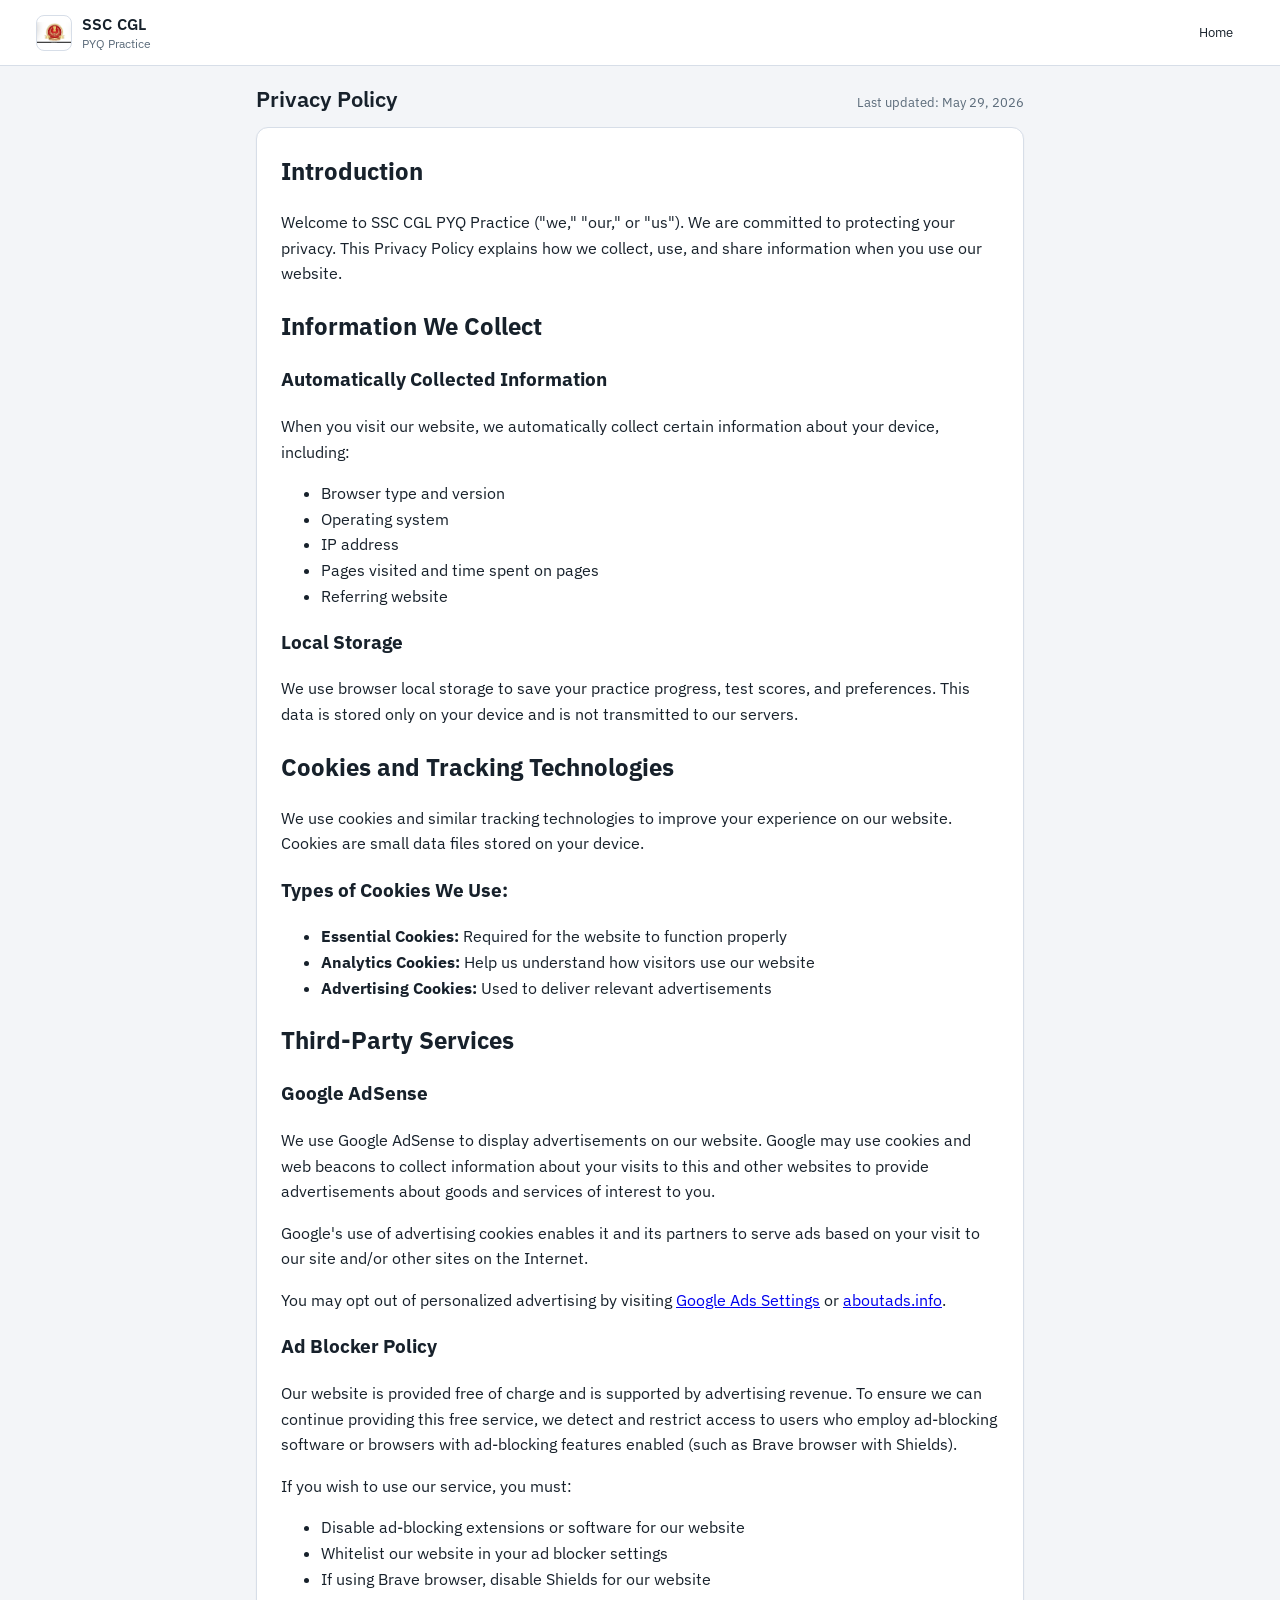
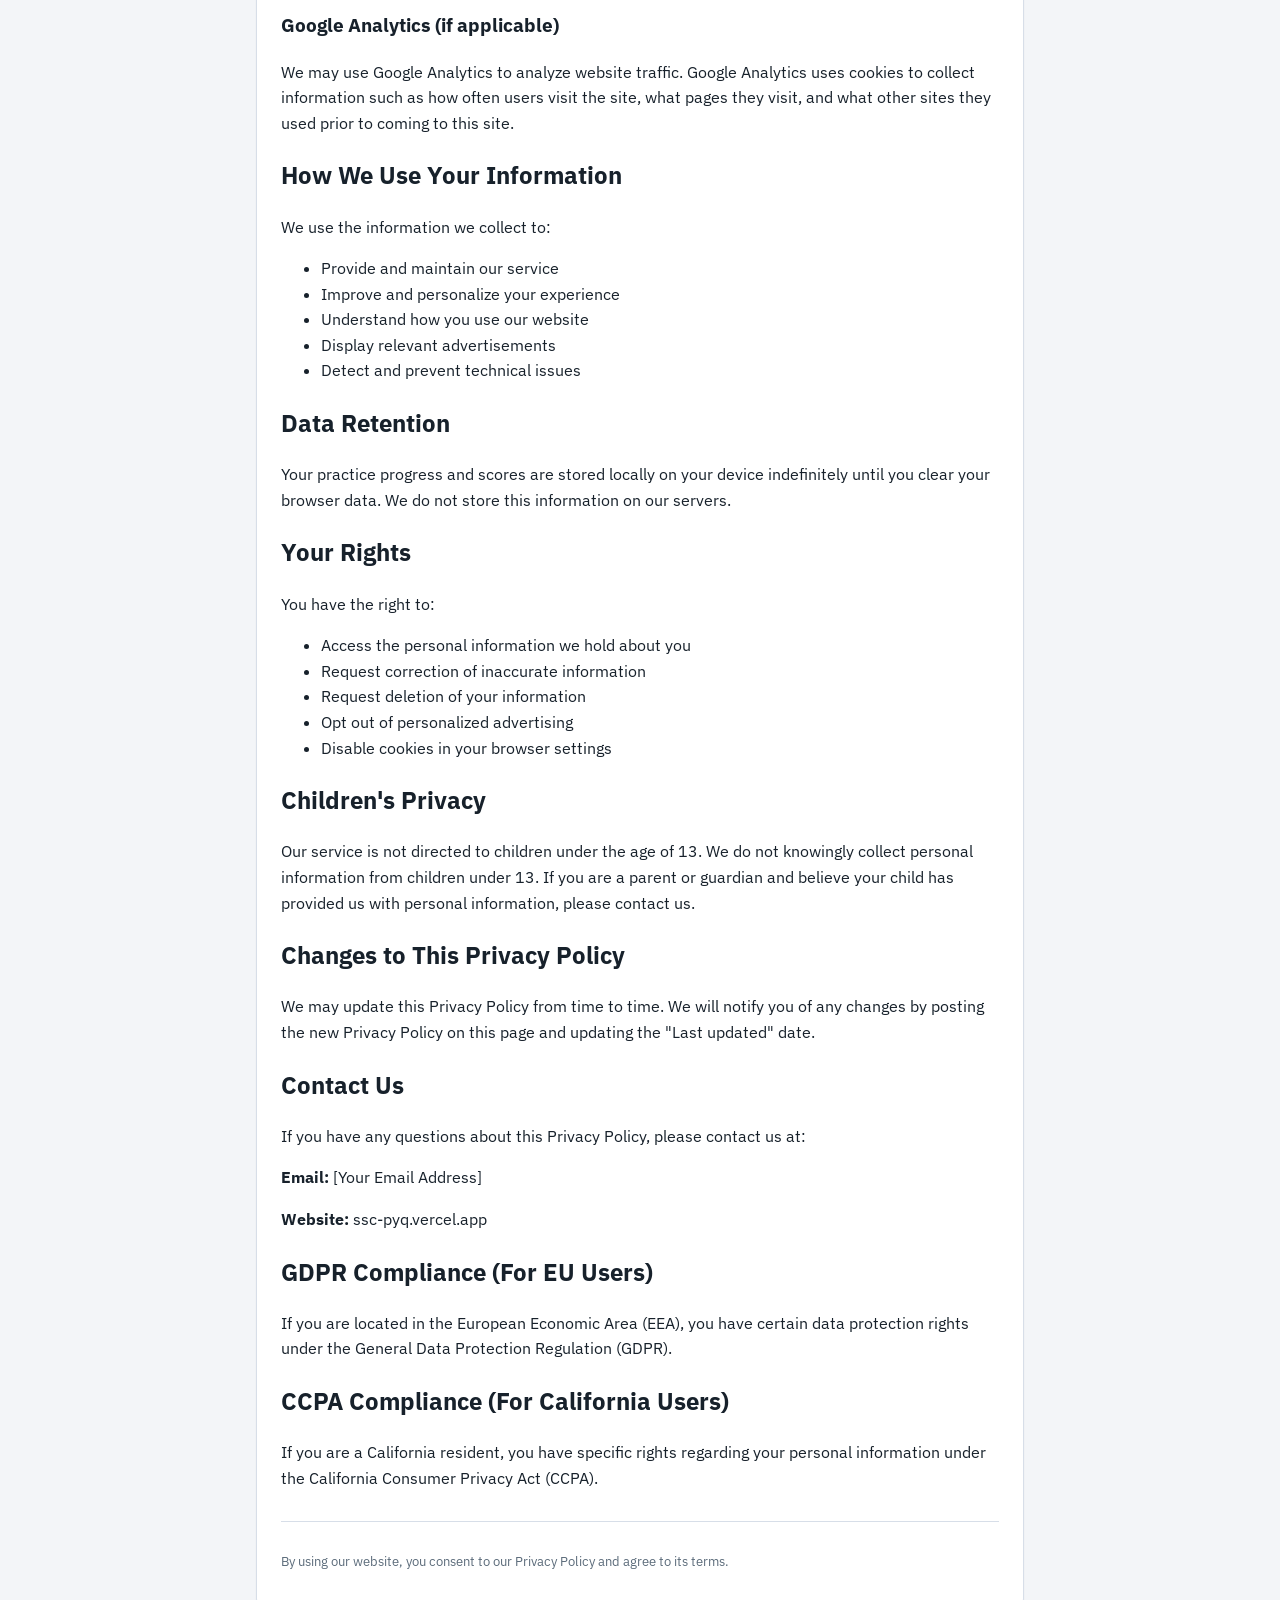
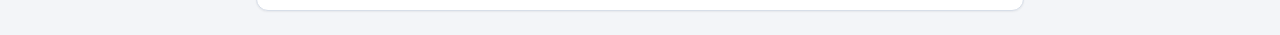
==== privacy-policy.html @ 729f7655 "Add admin mode and Google Analytics integration 🔐 Admin Mode (Secret Feature): - Press Ctrl+Shift+A " ====
<!doctype html>
<html lang="en">
  <head>
    <meta charset="UTF-8" />
    <meta name="viewport" content="width=device-width, initial-scale=1.0" />
    <title>Privacy Policy - SSC CGL PYQ Practice</title>
    <link rel="icon" type="image/jpeg" href="./assets/ssc_logo.jpg" />
    <link rel="preconnect" href="https://fonts.googleapis.com" />
    <link rel="preconnect" href="https://fonts.gstatic.com" crossorigin />
    <link href="https://fonts.googleapis.com/css2?family=IBM+Plex+Sans:wght@400;500;600&display=swap" rel="stylesheet" />
    <link rel="stylesheet" href="./styles.css" />
    
    <!-- Google AdSense -->
    <script async src="https://pagead2.googlesyndication.com/pagead/js/adsbygoogle.js?client=ca-pub-6159948931415074"
         crossorigin="anonymous"></script>
  </head>
  <body>
    <header class="topbar" role="banner">
      <div class="topbar__inner">
        <div class="topbar__brand">
          <img class="topbar__logo" src="./assets/ssc_logo.jpg" alt="SSC logo" />
          <div class="topbar__brandText">
            <div class="topbar__title">SSC CGL</div>
            <div class="topbar__sub">PYQ Practice</div>
          </div>
        </div>
        <nav class="topnav" aria-label="Primary">
          <a class="topnav__link" href="./index.html">Home</a>
        </nav>
      </div>
    </header>

    <main class="shell" style="max-width: 800px;">
      <div class="pagehead">
        <h1 class="pagehead__title">Privacy Policy</h1>
        <div class="pagehead__meta">Last updated: May 29, 2026</div>
      </div>

      <div class="panel">
        <div style="padding: 24px; line-height: 1.6;">
          <h2 style="margin-top: 0;">Introduction</h2>
          <p>Welcome to SSC CGL PYQ Practice ("we," "our," or "us"). We are committed to protecting your privacy. This Privacy Policy explains how we collect, use, and share information when you use our website.</p>

          <h2>Information We Collect</h2>
          <h3>Automatically Collected Information</h3>
          <p>When you visit our website, we automatically collect certain information about your device, including:</p>
          <ul>
            <li>Browser type and version</li>
            <li>Operating system</li>
            <li>IP address</li>
            <li>Pages visited and time spent on pages</li>
            <li>Referring website</li>
          </ul>

          <h3>Local Storage</h3>
          <p>We use browser local storage to save your practice progress, test scores, and preferences. This data is stored only on your device and is not transmitted to our servers.</p>

          <h2>Cookies and Tracking Technologies</h2>
          <p>We use cookies and similar tracking technologies to improve your experience on our website. Cookies are small data files stored on your device.</p>

          <h3>Types of Cookies We Use:</h3>
          <ul>
            <li><strong>Essential Cookies:</strong> Required for the website to function properly</li>
            <li><strong>Analytics Cookies:</strong> Help us understand how visitors use our website</li>
            <li><strong>Advertising Cookies:</strong> Used to deliver relevant advertisements</li>
          </ul>

          <h2>Third-Party Services</h2>
          <h3>Google AdSense</h3>
          <p>We use Google AdSense to display advertisements on our website. Google may use cookies and web beacons to collect information about your visits to this and other websites to provide advertisements about goods and services of interest to you.</p>
          
          <p>Google's use of advertising cookies enables it and its partners to serve ads based on your visit to our site and/or other sites on the Internet.</p>
          
          <p>You may opt out of personalized advertising by visiting <a href="https://www.google.com/settings/ads" target="_blank" rel="noopener">Google Ads Settings</a> or <a href="http://www.aboutads.info/choices/" target="_blank" rel="noopener">aboutads.info</a>.</p>

          <h3>Ad Blocker Policy</h3>
          <p>Our website is provided free of charge and is supported by advertising revenue. To ensure we can continue providing this free service, we detect and restrict access to users who employ ad-blocking software or browsers with ad-blocking features enabled (such as Brave browser with Shields).</p>
          
          <p>If you wish to use our service, you must:</p>
          <ul>
            <li>Disable ad-blocking extensions or software for our website</li>
            <li>Whitelist our website in your ad blocker settings</li>
            <li>If using Brave browser, disable Shields for our website</li>
          </ul>

          <h3>Google Analytics (if applicable)</h3>
          <p>We may use Google Analytics to analyze website traffic. Google Analytics uses cookies to collect information such as how often users visit the site, what pages they visit, and what other sites they used prior to coming to this site.</p>

          <h2>How We Use Your Information</h2>
          <p>We use the information we collect to:</p>
          <ul>
            <li>Provide and maintain our service</li>
            <li>Improve and personalize your experience</li>
            <li>Understand how you use our website</li>
            <li>Display relevant advertisements</li>
            <li>Detect and prevent technical issues</li>
          </ul>

          <h2>Data Retention</h2>
          <p>Your practice progress and scores are stored locally on your device indefinitely until you clear your browser data. We do not store this information on our servers.</p>

          <h2>Your Rights</h2>
          <p>You have the right to:</p>
          <ul>
            <li>Access the personal information we hold about you</li>
            <li>Request correction of inaccurate information</li>
            <li>Request deletion of your information</li>
            <li>Opt out of personalized advertising</li>
            <li>Disable cookies in your browser settings</li>
          </ul>

          <h2>Children's Privacy</h2>
          <p>Our service is not directed to children under the age of 13. We do not knowingly collect personal information from children under 13. If you are a parent or guardian and believe your child has provided us with personal information, please contact us.</p>

          <h2>Changes to This Privacy Policy</h2>
          <p>We may update this Privacy Policy from time to time. We will notify you of any changes by posting the new Privacy Policy on this page and updating the "Last updated" date.</p>

          <h2>Contact Us</h2>
          <p>If you have any questions about this Privacy Policy, please contact us at:</p>
          <p><strong>Email:</strong> [Your Email Address]</p>
          <p><strong>Website:</strong> ssc-pyq.vercel.app</p>

          <h2>GDPR Compliance (For EU Users)</h2>
          <p>If you are located in the European Economic Area (EEA), you have certain data protection rights under the General Data Protection Regulation (GDPR).</p>

          <h2>CCPA Compliance (For California Users)</h2>
          <p>If you are a California resident, you have specific rights regarding your personal information under the California Consumer Privacy Act (CCPA).</p>

          <hr style="margin: 30px 0; border: none; border-top: 1px solid #d7dee8;" />
          
          <p style="font-size: 13px; color: #5b6b7a;">
            By using our website, you consent to our Privacy Policy and agree to its terms.
          </p>
        </div>
      </div>
    </main>
    
    <!-- Ad Blocker Detection -->
    <script src="./adblock-detector.js"></script>
  </body>
</html>
---- styles.css ----
:root {
  --bg: #f3f5f8;
  --panel: #ffffff;
  --text: #17212b;
  --muted: #5b6b7a;
  --border: #d7dee8;
  --shadow: 0 1px 2px rgba(16, 24, 40, 0.06);
  --radius: 12px;
  --radius2: 10px;
  --accent: #1a73e8;
  --accent2: #0b5bd3;
  --danger: #d93025;
  --soft: #eef2f7;
  --good: #1e8e3e;
  --warn: #b06000;
  --mark: #6f42c1;
  --sans: "IBM Plex Sans", ui-sans-serif, system-ui, -apple-system, Segoe UI, sans-serif;
  --max: 1240px;
}

* {
  box-sizing: border-box;
}

html,
body {
  height: 100%;
}

body {
  margin: 0;
  font-family: var(--sans);
  background: var(--bg);
  color: var(--text);
}

.mono {
  font-variant-numeric: tabular-nums;
}

.topbar {
  position: sticky;
  top: 0;
  z-index: 30;
  background: var(--panel);
  border-bottom: 1px solid var(--border);
}

.topbar__inner {
  max-width: var(--max);
  margin: 0 auto;
  padding: 14px 16px;
  display: flex;
  align-items: center;
  justify-content: space-between;
  gap: 12px;
}

.topbar__brand {
  display: flex;
  align-items: center;
  gap: 10px;
  min-width: 0;
}

.topbar__brandText {
  min-width: 0;
}

.topbar__logo {
  width: 36px;
  height: 36px;
  object-fit: contain;
  border-radius: 8px;
  border: 1px solid var(--border);
  background: #fff;
  flex: 0 0 auto;
}

.topbar__title {
  font-weight: 600;
  letter-spacing: 0.2px;
}

.topbar__sub {
  margin-top: 2px;
  font-size: 12px;
  color: var(--muted);
}

.topnav {
  display: flex;
  gap: 10px;
}

.topnav__link {
  text-decoration: none;
  color: var(--text);
  font-size: 13px;
  padding: 8px 10px;
  border-radius: 10px;
  border: 1px solid transparent;
}

.topnav__link:hover {
  border-color: var(--border);
  background: var(--soft);
}

.shell {
  max-width: var(--max);
  margin: 0 auto;
  padding: 18px 16px 24px;
}

/* Hero Section */
.hero {
  background: linear-gradient(to bottom, #fafbfc 0%, #f3f5f8 100%);
  border-radius: var(--radius);
  padding: 48px 40px;
  margin-bottom: 24px;
  display: grid;
  grid-template-columns: 1fr 1fr;
  gap: 48px;
  align-items: center;
  position: relative;
  overflow: hidden;
  border: 1px solid var(--border);
  box-shadow: 0 2px 8px rgba(16, 24, 40, 0.04);
}

/* Grid pattern background */
.hero::before {
  content: '';
  position: absolute;
  top: 0;
  left: 0;
  right: 0;
  bottom: 0;
  background-image: 
    linear-gradient(to right, rgba(215, 222, 232, 0.3) 1px, transparent 1px),
    linear-gradient(to bottom, rgba(215, 222, 232, 0.3) 1px, transparent 1px);
  background-size: 24px 24px;
  pointer-events: none;
  opacity: 0.6;
}

/* Subtle dot pattern overlay */
.hero::after {
  content: '';
  position: absolute;
  top: 0;
  left: 0;
  right: 0;
  bottom: 0;
  background-image: radial-gradient(circle, rgba(91, 107, 122, 0.08) 1px, transparent 1px);
  background-size: 16px 16px;
  pointer-events: none;
}

.hero__content {
  position: relative;
  z-index: 1;
}

.hero__badge {
  display: inline-flex;
  align-items: center;
  gap: 6px;
  background: white;
  border: 1px solid var(--border);
  border-radius: 999px;
  padding: 6px 14px;
  font-size: 12px;
  font-weight: 600;
  color: var(--accent);
  margin-bottom: 20px;
  box-shadow: 0 1px 3px rgba(16, 24, 40, 0.06);
}

.hero__badge svg {
  width: 14px;
  height: 14px;
  color: #f59e0b;
}

.hero__title {
  margin: 0 0 16px;
  font-size: 42px;
  font-weight: 700;
  color: var(--text);
  line-height: 1.2;
  letter-spacing: -0.5px;
}

.hero__desc {
  margin: 0 0 32px;
  font-size: 17px;
  line-height: 1.6;
  color: var(--muted);
  max-width: 480px;
}

.hero__features {
  display: grid;
  grid-template-columns: repeat(2, 1fr);
  gap: 16px;
  margin-bottom: 32px;
}

.hero__feature {
  display: flex;
  align-items: flex-start;
  gap: 12px;
  background: white;
  border: 1px solid var(--border);
  border-radius: 12px;
  padding: 14px;
  transition: all 0.3s ease;
  box-shadow: 0 1px 2px rgba(16, 24, 40, 0.04);
}

.hero__feature:hover {
  border-color: rgba(26, 115, 232, 0.3);
  box-shadow: 0 4px 12px rgba(26, 115, 232, 0.08);
  transform: translateY(-2px);
}

.hero__feature-icon {
  width: 40px;
  height: 40px;
  background: var(--soft);
  border: 1px solid var(--border);
  border-radius: 10px;
  display: flex;
  align-items: center;
  justify-content: center;
  color: var(--accent);
  flex-shrink: 0;
}

.hero__feature-text {
  flex: 1;
  min-width: 0;
}

.hero__feature-title {
  font-size: 14px;
  font-weight: 600;
  color: var(--text);
  margin-bottom: 2px;
}

.hero__feature-sub {
  font-size: 12px;
  color: var(--muted);
}

.hero__cta {
  display: inline-flex;
  align-items: center;
  gap: 8px;
  background: var(--text);
  color: white;
  text-decoration: none;
  font-size: 16px;
  font-weight: 600;
  padding: 16px 28px;
  border-radius: 12px;
  box-shadow: 0 4px 12px rgba(23, 33, 43, 0.15);
  transition: all 0.3s ease;
}

.hero__cta:hover {
  background: #0d1419;
  transform: translateY(-2px);
  box-shadow: 0 8px 20px rgba(23, 33, 43, 0.25);
}

.hero__cta svg {
  transition: transform 0.3s ease;
}

.hero__cta:hover svg {
  transform: translateX(4px);
}

.hero__visual {
  position: relative;
  height: 400px;
}

.hero__card {
  position: absolute;
  background: white;
  border: 1px solid var(--border);
  border-radius: 16px;
  padding: 20px;
  box-shadow: 0 4px 16px rgba(16, 24, 40, 0.08);
  width: 220px;
  transition: all 0.3s ease;
}

.hero__card:hover {
  transform: translateY(-8px) scale(1.05);
  box-shadow: 0 12px 32px rgba(16, 24, 40, 0.15);
  border-color: rgba(26, 115, 232, 0.3);
  z-index: 10;
}

.hero__card--1 {
  top: 20px;
  left: 20px;
  animation: float 6s ease-in-out infinite;
}

.hero__card--2 {
  top: 120px;
  right: 40px;
  animation: float 6s ease-in-out infinite 2s;
}

.hero__card--3 {
  bottom: 40px;
  left: 60px;
  animation: float 6s ease-in-out infinite 4s;
}

@keyframes float {
  0%, 100% {
    transform: translateY(0);
  }
  50% {
    transform: translateY(-20px);
  }
}

.hero__card-header {
  display: flex;
  align-items: center;
  gap: 10px;
  margin-bottom: 16px;
  padding-bottom: 12px;
  border-bottom: 1px solid var(--border);
}

.hero__card-icon {
  font-size: 24px;
}

.hero__card-title {
  font-size: 14px;
  font-weight: 600;
  color: var(--text);
}

.hero__card-body {
  display: flex;
  gap: 16px;
}

.hero__card-stat {
  flex: 1;
  display: flex;
  flex-direction: column;
  gap: 4px;
}

.hero__card-label {
  font-size: 11px;
  color: var(--muted);
  text-transform: uppercase;
  letter-spacing: 0.5px;
}

.hero__card-value {
  font-size: 20px;
  font-weight: 700;
  color: var(--text);
}

@media (max-width: 980px) {
  .hero {
    grid-template-columns: 1fr;
    gap: 32px;
    padding: 36px 28px;
  }

  .hero__title {
    font-size: 32px;
  }

  .hero__visual {
    height: 300px;
  }

  .hero__card {
    width: 180px;
    padding: 16px;
  }

  .hero__card--1 {
    top: 10px;
    left: 10px;
  }

  .hero__card--2 {
    top: 80px;
    right: 10px;
  }

  .hero__card--3 {
    bottom: 20px;
    left: 40px;
  }
}

@media (max-width: 640px) {
  .hero {
    padding: 28px 20px;
  }

  .hero__title {
    font-size: 28px;
  }

  .hero__desc {
    font-size: 15px;
  }

  .hero__features {
    grid-template-columns: 1fr;
  }

  .hero__visual {
    display: none;
  }
}

.pagehead {
  display: flex;
  align-items: baseline;
  justify-content: space-between;
  gap: 12px;
  flex-wrap: wrap;
  margin-bottom: 14px;
}

.pagehead__title {
  margin: 0;
  font-size: 22px;
  font-weight: 600;
}

.pagehead__meta {
  font-size: 13px;
  color: var(--muted);
}

.panel {
  border-radius: var(--radius);
  background: var(--panel);
  border: 1px solid var(--border);
  box-shadow: var(--shadow);
  overflow: hidden;
}

.panel__head {
  padding: 14px 14px;
  border-bottom: 1px solid var(--border);
  display: flex;
  align-items: baseline;
  justify-content: space-between;
  gap: 12px;
}

.panel__title {
  font-weight: 600;
  font-size: 14px;
}

.panel__meta {
  color: var(--muted);
  font-size: 12.5px;
}

.form {
  padding: 14px;
  display: grid;
  gap: 14px;
}

.form__row {
  display: grid;
  grid-template-columns: 140px 1fr;
  gap: 12px;
  align-items: start;
}

.form__label {
  font-weight: 600;
  font-size: 13px;
  color: var(--text);
  padding-top: 6px;
}

.form__label2 {
  display: block;
  font-weight: 600;
  font-size: 13px;
  margin-bottom: 6px;
}

.form__controls {
  display: grid;
  gap: 10px;
}

.radio {
  display: inline-flex;
  align-items: center;
  gap: 8px;
  font-size: 13px;
  color: var(--text);
  margin-right: 12px;
}

.input,
.select {
  width: 100%;
  border: 1px solid var(--border);
  border-radius: 10px;
  padding: 10px 12px;
  font-size: 13px;
  background: #fff;
}

.checks {
  display: grid;
  grid-template-columns: repeat(2, minmax(0, 1fr));
  gap: 8px 12px;
}

.check {
  display: flex;
  align-items: center;
  gap: 8px;
  font-size: 13px;
}

.hint {
  font-size: 12px;
  color: var(--muted);
}

.muted {
  font-size: 12.5px;
  color: var(--muted);
}

.grow {
  flex: 1;
}

.form__grid {
  display: grid;
  grid-template-columns: repeat(2, minmax(0, 1fr));
  gap: 12px;
}

.form__field {
  min-width: 0;
}

.form__actions {
  display: flex;
  align-items: center;
  gap: 12px;
  padding-top: 4px;
}

.chapters {
  padding: 14px;
  display: grid;
  grid-template-columns: repeat(12, 1fr);
  gap: 12px;
}

.card {
  grid-column: span 6;
  border-radius: var(--radius);
  border: 1px solid var(--border);
  background: #fff;
  padding: 14px;
  display: grid;
  gap: 10px;
}

.card__glow {
  display: none;
}

.card__title {
  margin: 0;
  font-weight: 600;
  font-size: 15px;
}

.card__desc {
  margin: 0;
  color: var(--muted);
  font-size: 13px;
  line-height: 1.4;
}

.card__row {
  display: flex;
  align-items: center;
  justify-content: space-between;
  gap: 10px;
  flex-wrap: wrap;
}

.badge {
  border: 1px solid var(--border);
  background: var(--soft);
  border-radius: 999px;
  padding: 6px 10px;
  font-size: 12px;
  color: var(--muted);
}

.badge strong {
  color: var(--text);
}

.btn {
  appearance: none;
  border: 1px solid transparent;
  border-radius: 10px;
  padding: 10px 12px;
  font-size: 13px;
  font-weight: 600;
  cursor: pointer;
  user-select: none;
}

.btn:active {
  transform: translateY(1px);
}

.btn--primary {
  background: var(--accent);
  color: #fff;
  border-color: var(--accent2);
}

.btn--primary:hover {
  background: var(--accent2);
}

.btn--soft {
  background: var(--soft);
  color: var(--text);
  border-color: var(--border);
}

.btn--soft:hover {
  background: #e7eef7;
}

.btn--xs {
  padding: 7px 10px;
  font-size: 12px;
  border-radius: 999px;
  display: inline-flex;
  align-items: center;
  justify-content: center;
  gap: 4px;
}

.btn--xs svg {
  flex-shrink: 0;
}

.btn--danger {
  background: #fff;
  color: var(--danger);
  border-color: rgba(217, 48, 37, 0.35);
}

.btn--danger:hover {
  background: rgba(217, 48, 37, 0.06);
}

.btn--ghost {
  background: #fff;
  color: var(--text);
  border-color: var(--border);
}

.btn--ghost:hover {
  background: var(--soft);
}

.link {
  text-decoration: none;
  color: var(--accent);
  font-weight: 600;
  font-size: 13px;
}

.sep {
  color: var(--muted);
}

.exam {
  display: flex;
  flex-direction: column;
  gap: 12px;
  min-height: calc(100vh - 72px);
}

.exam__bar {
  background: var(--panel);
  border: 1px solid var(--border);
  border-radius: var(--radius);
  box-shadow: var(--shadow);
  padding: 10px 12px;
  display: grid;
  grid-template-columns: 1fr 1.2fr 1fr;
  gap: 12px;
  align-items: center;
}

.exam__barLeft,
.exam__barMid,
.exam__barRight {
  display: flex;
  align-items: center;
  gap: 10px;
}

.exam__barMid {
  justify-content: center;
  flex-direction: column;
  align-items: stretch;
  gap: 6px;
}

.exam__barRight {
  justify-content: flex-end;
}

.timer {
  padding: 6px 10px;
  border: 1px solid var(--border);
  border-radius: 999px;
  background: var(--soft);
  font-size: 12.5px;
  color: var(--text);
}

.pbar {
  height: 8px;
  border-radius: 999px;
  background: #e8edf5;
  border: 1px solid var(--border);
  overflow: hidden;
}

.pbar__fill {
  height: 100%;
  width: 0%;
  background: var(--accent);
  transition: width 160ms ease;
}

.exam__main {
  display: grid;
  grid-template-columns: 1fr 280px;
  gap: 12px;
  align-items: start;
  flex: 1;
}

@media (max-width: 768px) {
  .exam__main {
    grid-template-columns: 1fr 240px;
  }
}

@media (max-width: 520px) {
  .exam__main {
    grid-template-columns: 1fr 200px;
  }
}

.workspace {
  background: var(--panel);
  border: 1px solid var(--border);
  border-radius: var(--radius);
  box-shadow: var(--shadow);
  padding: 14px;
}

.qhead {
  display: flex;
  align-items: baseline;
  justify-content: space-between;
  gap: 10px;
  margin-bottom: 10px;
}

.qmeta {
  font-size: 12.5px;
  color: var(--muted);
}

.qtext {
  font-size: 15px;
  line-height: 1.6;
  color: var(--text);
}

.opts {
  margin-top: 12px;
  display: grid;
  gap: 10px;
}

.opt {
  width: 100%;
  text-align: left;
  border: 1px solid var(--border);
  border-radius: var(--radius2);
  background: #fff;
  padding: 12px 12px;
  display: grid;
  grid-template-columns: 18px 1fr;
  gap: 10px;
  align-items: start;
  cursor: pointer;
}

.opt:hover {
  background: var(--soft);
}

.opt[aria-pressed="true"] {
  border-color: rgba(26, 115, 232, 0.45);
  box-shadow: 0 0 0 3px rgba(26, 115, 232, 0.12);
}

.opt.is-correct {
  border-color: rgba(30, 142, 62, 0.45);
  box-shadow: 0 0 0 3px rgba(30, 142, 62, 0.12);
  background: rgba(30, 142, 62, 0.06);
}

.opt.is-wrong {
  border-color: rgba(217, 48, 37, 0.40);
  box-shadow: 0 0 0 3px rgba(217, 48, 37, 0.10);
  background: rgba(217, 48, 37, 0.05);
}

.opt__radio {
  width: 16px;
  height: 16px;
  border-radius: 999px;
  border: 2px solid #95a1b2;
  margin-top: 2px;
}

.opt[aria-pressed="true"] .opt__radio {
  border-color: var(--accent);
  background: radial-gradient(circle at center, var(--accent) 0 45%, transparent 46% 100%);
}

.opt__text {
  font-size: 14px;
  line-height: 1.45;
}

.feedback {
  margin-top: 12px;
  padding: 10px 12px;
  border-radius: var(--radius2);
  border: 1px solid var(--border);
  background: var(--soft);
  font-size: 13px;
  color: var(--text);
}

.feedback--ok {
  border-color: rgba(30, 142, 62, 0.30);
  background: rgba(30, 142, 62, 0.08);
}

.feedback--bad {
  border-color: rgba(217, 48, 37, 0.26);
  background: rgba(217, 48, 37, 0.07);
}

.palette {
  background: var(--panel);
  border: 1px solid var(--border);
  border-radius: var(--radius);
  box-shadow: var(--shadow);
  overflow: hidden;
  max-height: calc(100vh - 210px);
  display: flex;
  flex-direction: column;
}

.palette__head {
  padding: 12px 12px;
  border-bottom: 1px solid var(--border);
}

.palette__title {
  font-weight: 600;
  font-size: 13px;
}

.legend {
  padding: 10px 12px;
  border-bottom: 1px solid var(--border);
  display: grid;
  grid-template-columns: 1fr 1fr;
  gap: 8px 12px;
  font-size: 12px;
  color: var(--muted);
}

.legend__item {
  display: flex;
  align-items: center;
  gap: 8px;
}

.dot {
  width: 10px;
  height: 10px;
  border-radius: 2px;
  border: 1px solid var(--border);
  background: #fff;
}

.dot--nv {
  background: #cbd5e1;
  border-color: #cbd5e1;
}

.dot--na {
  background: rgba(217, 48, 37, 0.9);
  border-color: rgba(217, 48, 37, 0.9);
}

.dot--ans {
  background: rgba(30, 142, 62, 0.9);
  border-color: rgba(30, 142, 62, 0.9);
}

.dot--mr {
  background: rgba(111, 66, 193, 0.9);
  border-color: rgba(111, 66, 193, 0.9);
}

.palette__grid {
  padding: 12px;
  display: grid;
  grid-template-columns: repeat(8, minmax(0, 1fr));
  gap: 8px;
  overflow-y: auto;
  flex: 1;
}

.pbtn {
  border: 1px solid var(--border);
  background: #fff;
  border-radius: 10px;
  padding: 10px 0;
  font-weight: 600;
  font-size: 12px;
  cursor: pointer;
}

.pbtn:hover {
  background: var(--soft);
}

.pbtn.is-current {
  border-color: rgba(26, 115, 232, 0.55);
  box-shadow: 0 0 0 3px rgba(26, 115, 232, 0.12);
}

.pbtn[data-state="nv"] {
  background: #cbd5e1;
  border-color: #cbd5e1;
  color: #111827;
}

.pbtn[data-state="na"] {
  background: rgba(217, 48, 37, 0.92);
  border-color: rgba(217, 48, 37, 0.92);
  color: #fff;
}

.pbtn[data-state="ans"] {
  background: rgba(30, 142, 62, 0.92);
  border-color: rgba(30, 142, 62, 0.92);
  color: #fff;
}

.pbtn[data-state="mr"] {
  background: rgba(111, 66, 193, 0.92);
  border-color: rgba(111, 66, 193, 0.92);
  color: #fff;
}

.exam__footer {
  background: var(--panel);
  border: 1px solid var(--border);
  border-radius: var(--radius);
  box-shadow: var(--shadow);
  padding: 12px;
  display: flex;
  gap: 10px;
  align-items: center;
  justify-content: flex-end;
  flex-wrap: wrap;
  position: sticky;
  bottom: 12px;
  z-index: 20;
}

.results {
  display: grid;
  gap: 12px;
}

.results__head {
  display: flex;
  align-items: center;
  justify-content: space-between;
  gap: 10px;
  flex-wrap: wrap;
}

.crumbs {
  display: flex;
  align-items: center;
  gap: 8px;
  color: var(--muted);
  font-size: 13px;
}

.crumbs__link {
  text-decoration: none;
  color: var(--accent);
  font-weight: 600;
}

.crumbs__current {
  color: var(--text);
  font-weight: 600;
}

.summary {
  border-radius: var(--radius);
  background: var(--panel);
  border: 1px solid var(--border);
  box-shadow: var(--shadow);
  padding: 14px;
  display: grid;
  grid-template-columns: 220px 1fr;
  gap: 12px;
}

.kpi {
  border: 1px solid var(--border);
  border-radius: var(--radius);
  background: #fff;
  padding: 12px;
}

.kpi__k {
  font-size: 12px;
  color: var(--muted);
}

.kpi__v {
  margin-top: 6px;
  font-size: 28px;
  font-weight: 600;
}

.kpi__s {
  margin-top: 6px;
  font-size: 12px;
  color: var(--muted);
}

.kpis {
  display: grid;
  grid-template-columns: repeat(3, minmax(0, 1fr));
  gap: 10px;
}

.kpi--small .kpi__v {
  font-size: 18px;
}

.review {
  padding: 12px;
  display: grid;
  grid-template-columns: repeat(12, 1fr);
  gap: 10px;
}

.chip {
  grid-column: span 4;
  border-radius: var(--radius);
  border: 1px solid var(--border);
  background: #fff;
  padding: 12px;
  cursor: pointer;
  display: grid;
  gap: 8px;
}

.chip:hover {
  background: var(--soft);
}

.chip__top {
  display: flex;
  align-items: center;
  justify-content: space-between;
  gap: 10px;
}

.chip__q {
  font-weight: 600;
  font-size: 13px;
}

.chip__s {
  font-size: 12px;
  padding: 4px 8px;
  border-radius: 999px;
  border: 1px solid var(--border);
  background: var(--soft);
  color: var(--muted);
}

.chip__s.ok {
  background: rgba(30, 142, 62, 0.12);
  border-color: rgba(30, 142, 62, 0.32);
  color: var(--good);
}

.chip__s.bad {
  background: rgba(217, 48, 37, 0.10);
  border-color: rgba(217, 48, 37, 0.28);
  color: var(--danger);
}

.chip__s.na {
  background: rgba(176, 96, 0, 0.10);
  border-color: rgba(176, 96, 0, 0.25);
  color: var(--warn);
}

.chip__t {
  color: var(--muted);
  font-size: 12.5px;
  line-height: 1.35;
  display: -webkit-box;
  -webkit-line-clamp: 2;
  -webkit-box-orient: vertical;
  overflow: hidden;
}

@media (max-width: 980px) {
  .form__row {
    grid-template-columns: 1fr;
  }
  .form__grid {
    grid-template-columns: 1fr;
  }
  .card {
    grid-column: span 12;
  }
  .summary {
    grid-template-columns: 1fr;
  }
  .review {
    grid-template-columns: repeat(6, 1fr);
  }
  .chip {
    grid-column: span 6;
  }
}

@media (max-width: 768px) {
  .palette__grid {
    grid-template-columns: repeat(6, minmax(0, 1fr));
  }
}

@media (max-width: 520px) {
  .exam__bar {
    grid-template-columns: 1fr;
  }
  .palette__grid {
    grid-template-columns: repeat(5, minmax(0, 1fr));
  }
  .pbtn {
    padding: 8px 0;
    font-size: 11px;
  }
  .review {
    grid-template-columns: repeat(1, 1fr);
  }
  .chip {
    grid-column: span 12;
  }
}
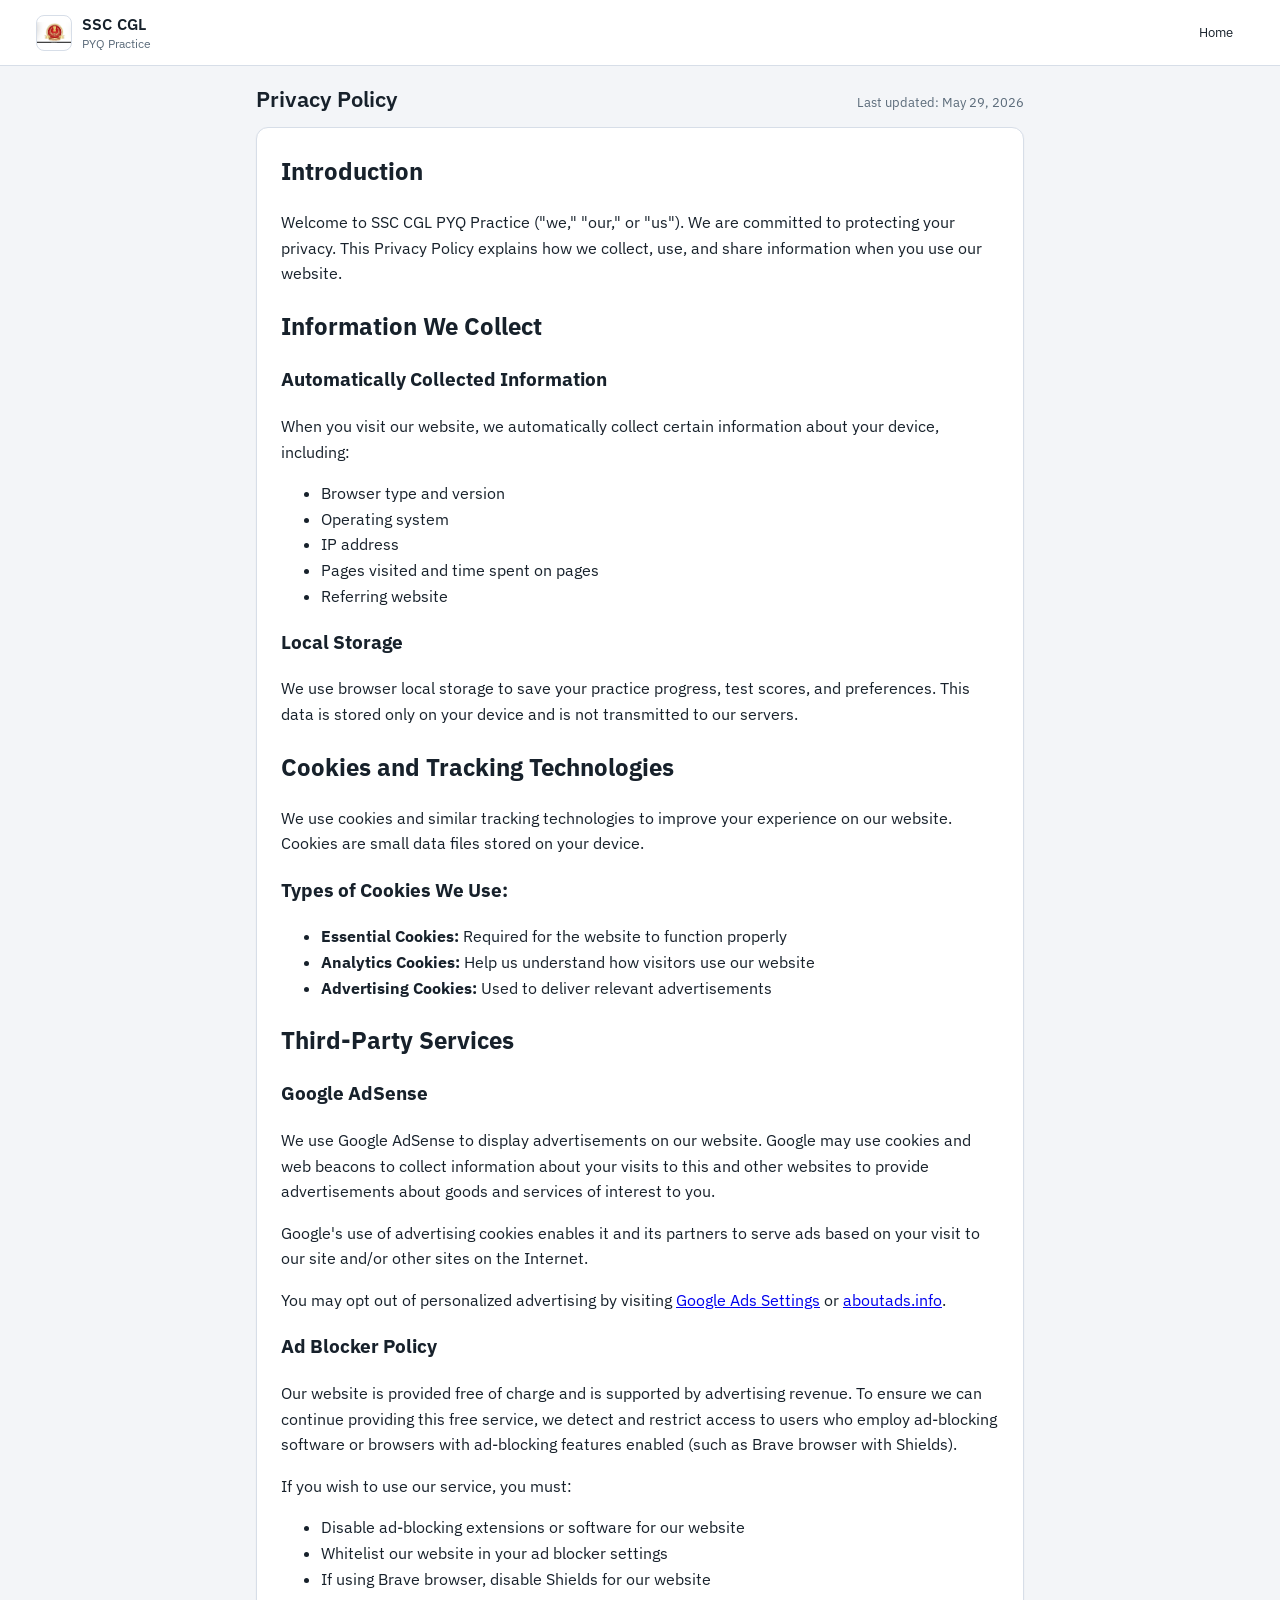
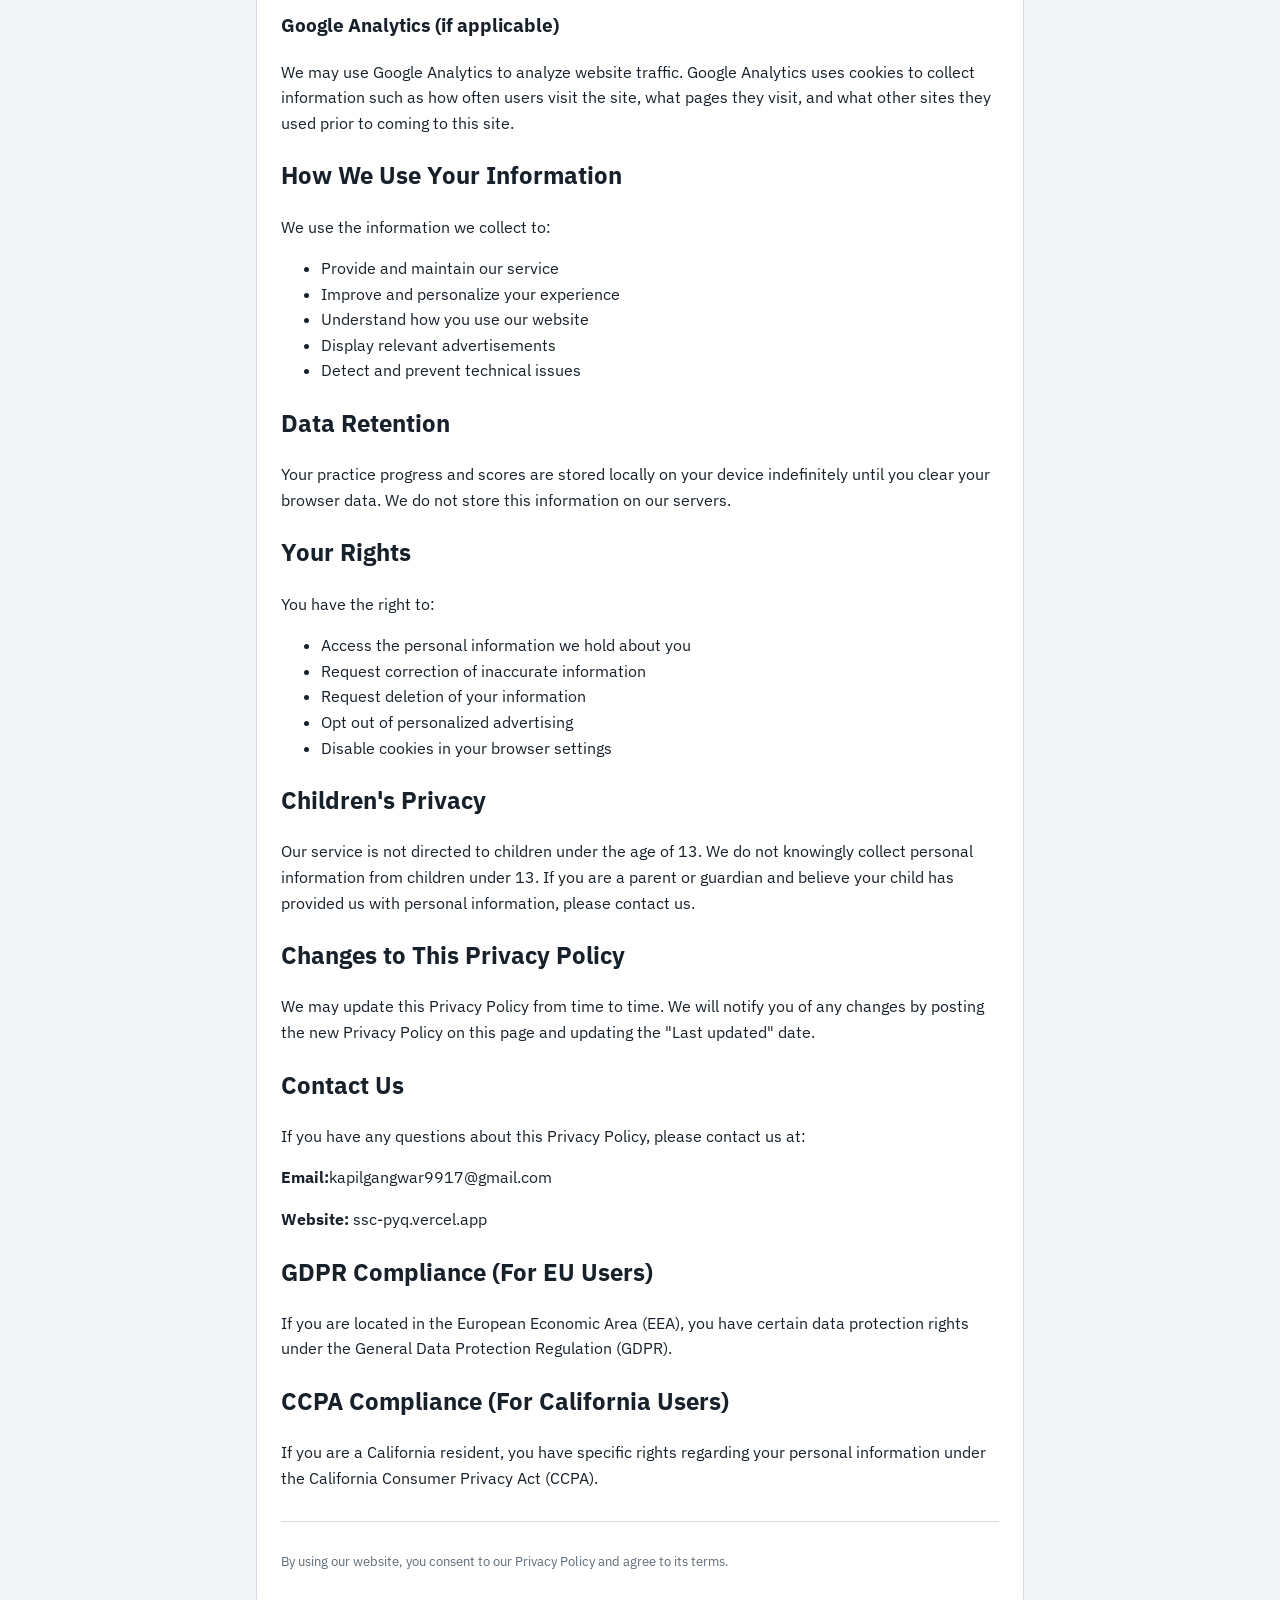
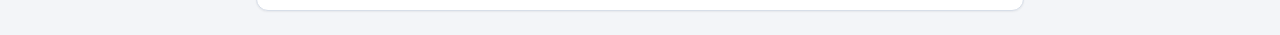
==== commit 391ae8c4: "Add admin mode and Google Analytics integration 🔐 Admin Mode (Secret Feature): - Press Ctrl+Shift+A " ====
--- a/privacy-policy.html
+++ b/privacy-policy.html
@@ -117,7 +117,7 @@
 
           <h2>Contact Us</h2>
           <p>If you have any questions about this Privacy Policy, please contact us at:</p>
-          <p><strong>Email:</strong> [Your Email Address]</p>
+          <p><strong>Email:</strong>kapilgangwar9917@gmail.com</p>
           <p><strong>Website:</strong> ssc-pyq.vercel.app</p>
 
           <h2>GDPR Compliance (For EU Users)</h2>
